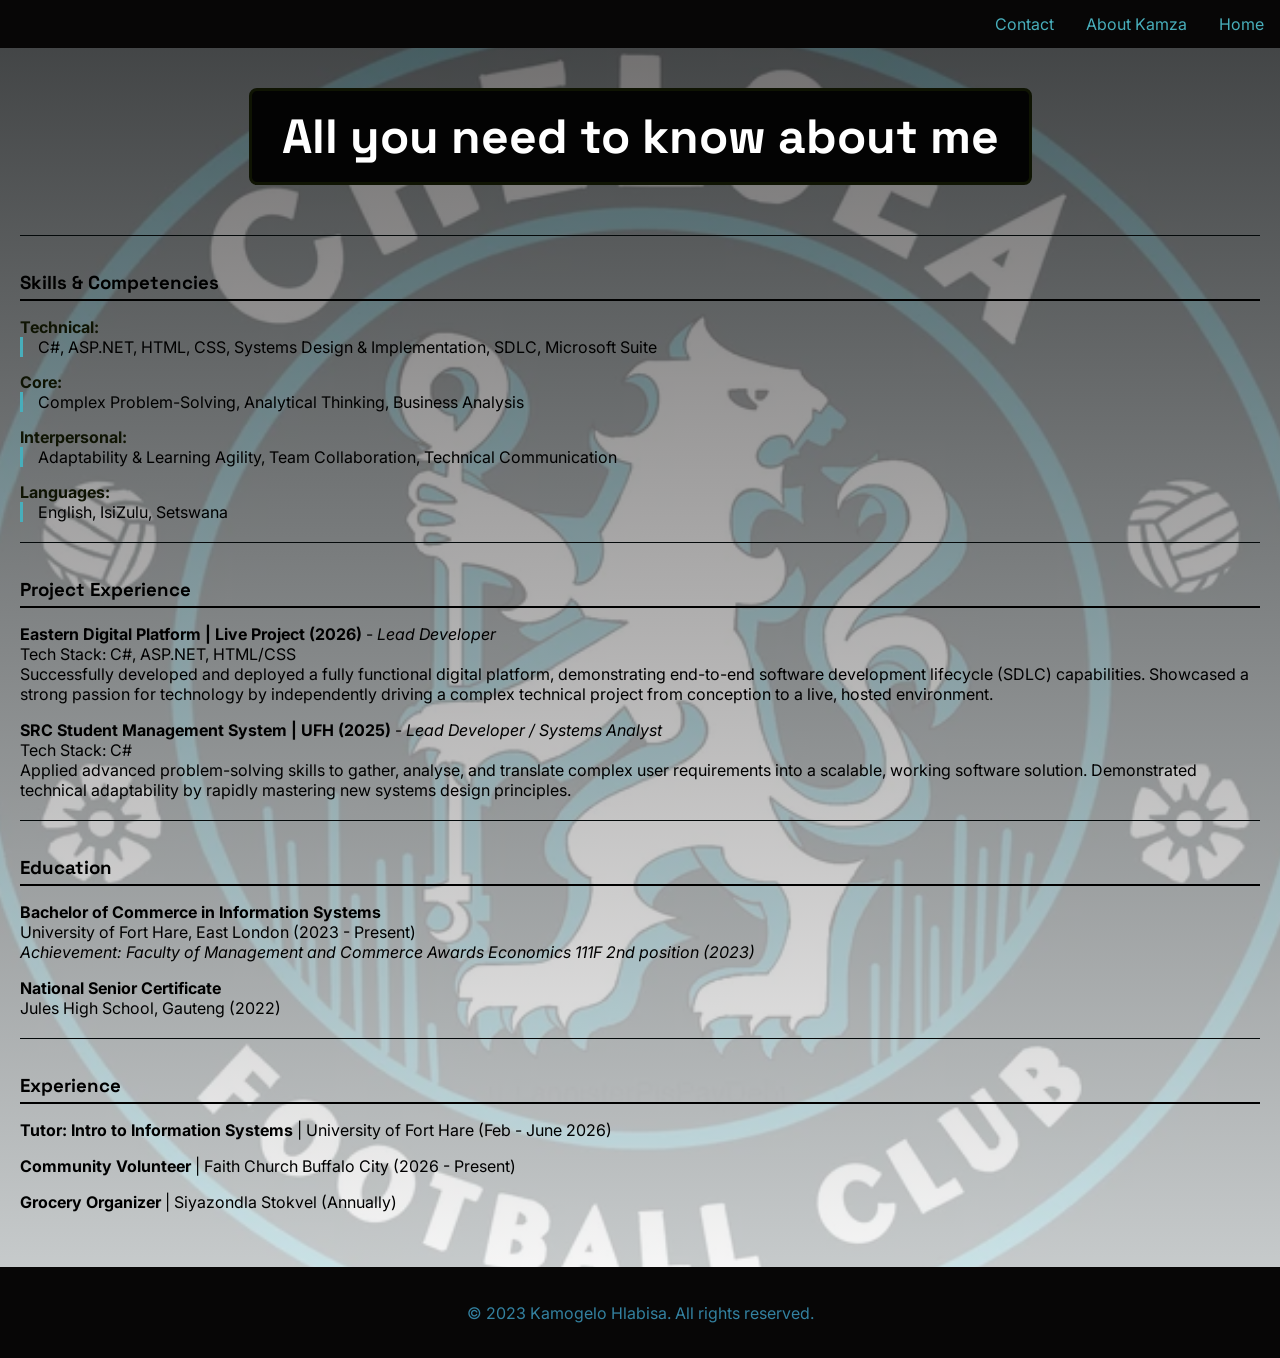
==== About.html @ 7804f016 "docs(html and css style sheets): Added new files, 3 html files and a style sheet" ====
<!DOCTYPE html>
<html lang="en">
<head>
    <meta charset="UTF-8">
    <meta name="viewport" content="width=device-width, initial-scale=1.0" />
    
    <title>Kamogelo Hlabisa</title>
    
    <link href="styles.css" rel="stylesheet" />
</head>

<body>
 <ul>
        <li><a href="index.html">Home</a></li>
        <li><a href="About.html">About Kamza</a></li>
        <li><a href="Contact.html">Contact</a></li>
    </ul>

    <div class="container">
        <h1>All you need to know about me</h1>
        
        <div class="content">

            <hr>

            <h3>Skills & Competencies</h3>
            <dl>
                <dt><strong>Technical:</strong></dt>
                <dd>C#, ASP.NET, HTML, CSS, Systems Design & Implementation, SDLC, Microsoft Suite</dd>
                
                <dt><strong>Core:</strong></dt>
                <dd>Complex Problem-Solving, Analytical Thinking, Business Analysis</dd>
                
                <dt><strong>Interpersonal:</strong></dt>
                <dd>Adaptability & Learning Agility, Team Collaboration, Technical Communication</dd>
                
                <dt><strong>Languages:</strong></dt>
                <dd>English, IsiZulu, Setswana</dd>
            </dl>
             <hr>

            <h3>Project Experience</h3>
            <p>
                <strong>Eastern Digital Platform | Live Project (2026)</strong> - <em>Lead Developer</em><br>
                Tech Stack: C#, ASP.NET, HTML/CSS<br>
                Successfully developed and deployed a fully functional digital platform, demonstrating end-to-end software development lifecycle (SDLC) capabilities. Showcased a strong passion for technology by independently driving a complex technical project from conception to a live, hosted environment.
            </p>
            <p>
                <strong>SRC Student Management System | UFH (2025)</strong> - <em>Lead Developer / Systems Analyst</em><br>
                Tech Stack: C#<br>
                Applied advanced problem-solving skills to gather, analyse, and translate complex user requirements into a scalable, working software solution. Demonstrated technical adaptability by rapidly mastering new systems design principles.
            </p>
             <hr>

            <h3>Education</h3>
            <p>
                <strong>Bachelor of Commerce in Information Systems</strong><br>
                University of Fort Hare, East London (2023 - Present)<br>
                <em>Achievement: Faculty of Management and Commerce Awards Economics 111F 2nd position (2023)</em>
            </p>
            <p>
                <strong>National Senior Certificate</strong><br>
                Jules High School, Gauteng (2022)
            </p>
             <hr>

            <h3>Experience</h3>
            <p><strong>Tutor: Intro to Information Systems</strong> | University of Fort Hare (Feb - June 2026)</p>
            <p><strong>Community Volunteer</strong> | Faith Church Buffalo City (2026 - Present)</p>
            <p><strong>Grocery Organizer</strong> | Siyazondla Stokvel (Annually)</p>
        </div>
    </div>
</body>

<footer>
    <p>&copy; 2023 Kamogelo Hlabisa. All rights reserved.</p>
</footer>
---- styles.css ----
@import url('https://fonts.googleapis.com/css2?family=Inter:wght@400;500;600;700&family=Space+Grotesk:wght@700&display=swap');

        body {
            font-family: 'Inter', Arial, sans-serif;
            background-color: rgb(22, 22, 22);
            background-image: linear-gradient(rgba(73, 71, 71, 0.8), rgba(255, 255, 255, 0.8)), url("chels.webp");
            background-repeat: no-repeat;
            background-position: center;
            background-size: cover;
            margin: 0;
            display: flex;
            flex-direction: column;
        }

        ul {
            list-style-type: none;
            margin: 0;
            padding: 0;
            overflow: hidden;
            background-color: rgb(7, 6, 6);
        }

        ul li {
            float: right;
        }

        ul li a {
            display: block;
            color: rgb(72, 174, 187);
            text-align: center;
            padding: 14px 16px;
            text-decoration: none;
        }

        ul li a:hover {
            background-color: rgb(240, 238, 238);
        }

        h1 {
            font-family: 'Space Grotesk', sans-serif; 
            font-size: 3rem; 
            color: white;
            text-align: center;
            background-color: rgb(3, 3, 3);
            border: 3px solid rgb(15, 20, 3);
            border-radius: 8px;
            width: fit-content; 
            margin: 0;               
            padding: 15px 30px; 
        }

        p.solid {
            outline-style: solid;
        }

        .opening {
            max-width: 700px; 
            font-size: 1.125rem; 
            line-height: 1.7; 
            text-align: center; 
            color: rgb(22, 59, 68);  
            background-color: rgb(174, 182, 189); 
            margin: 0;               
            padding: 30px;           
            border-radius: 12px;     
            box-shadow: 0 4px 15px rgba(0,0,0,0.2); 
        }

        footer {
            margin-top: auto; 
            background-color: rgb(7, 6, 6); 
            color: rgb(51, 129, 160);
            text-align: center;
            padding: 20px 0;
            width: 100%;
        }

        .container {
            display: flex;
            flex-direction: column;
            justify-content: center; 
            align-items: center;     
            gap: 30px;               
            flex: 1;                 
            padding: 40px 20px;
        }

       
        .content {
            text-align: left;
        }

        h2 {
            font-family: 'Space Grotesk', sans-serif;
            text-align: center;
            margin-top: 0;
            margin-bottom: 5px;
            color: rgb(15, 20, 3);
        }

        .contact-info {
            text-align: center;
            font-size: 0.95rem;
            margin-top: 0;
            margin-bottom: 20px;
        }

        h3 {
            font-family: 'Space Grotesk', sans-serif;
            color: black;
            border-bottom: 2px solid black;
            padding-bottom: 5px;
            margin-top: 35px;
            margin-bottom: 15px;
        }

 
        hr {
            border: 0;
            border-top: 1px solid rgb(4, 9, 10);
            margin: 20px 0;
        }

        dt {
            margin-top: 15px;
            color: rgb(15, 20, 3);
        }

        dd {
            margin-left: 0;
            padding-left: 15px;
            border-left: 3px solid rgb(72, 174, 187);
            margin-bottom: 10px;
        }

        p {
            margin-bottom: 15px;
        }
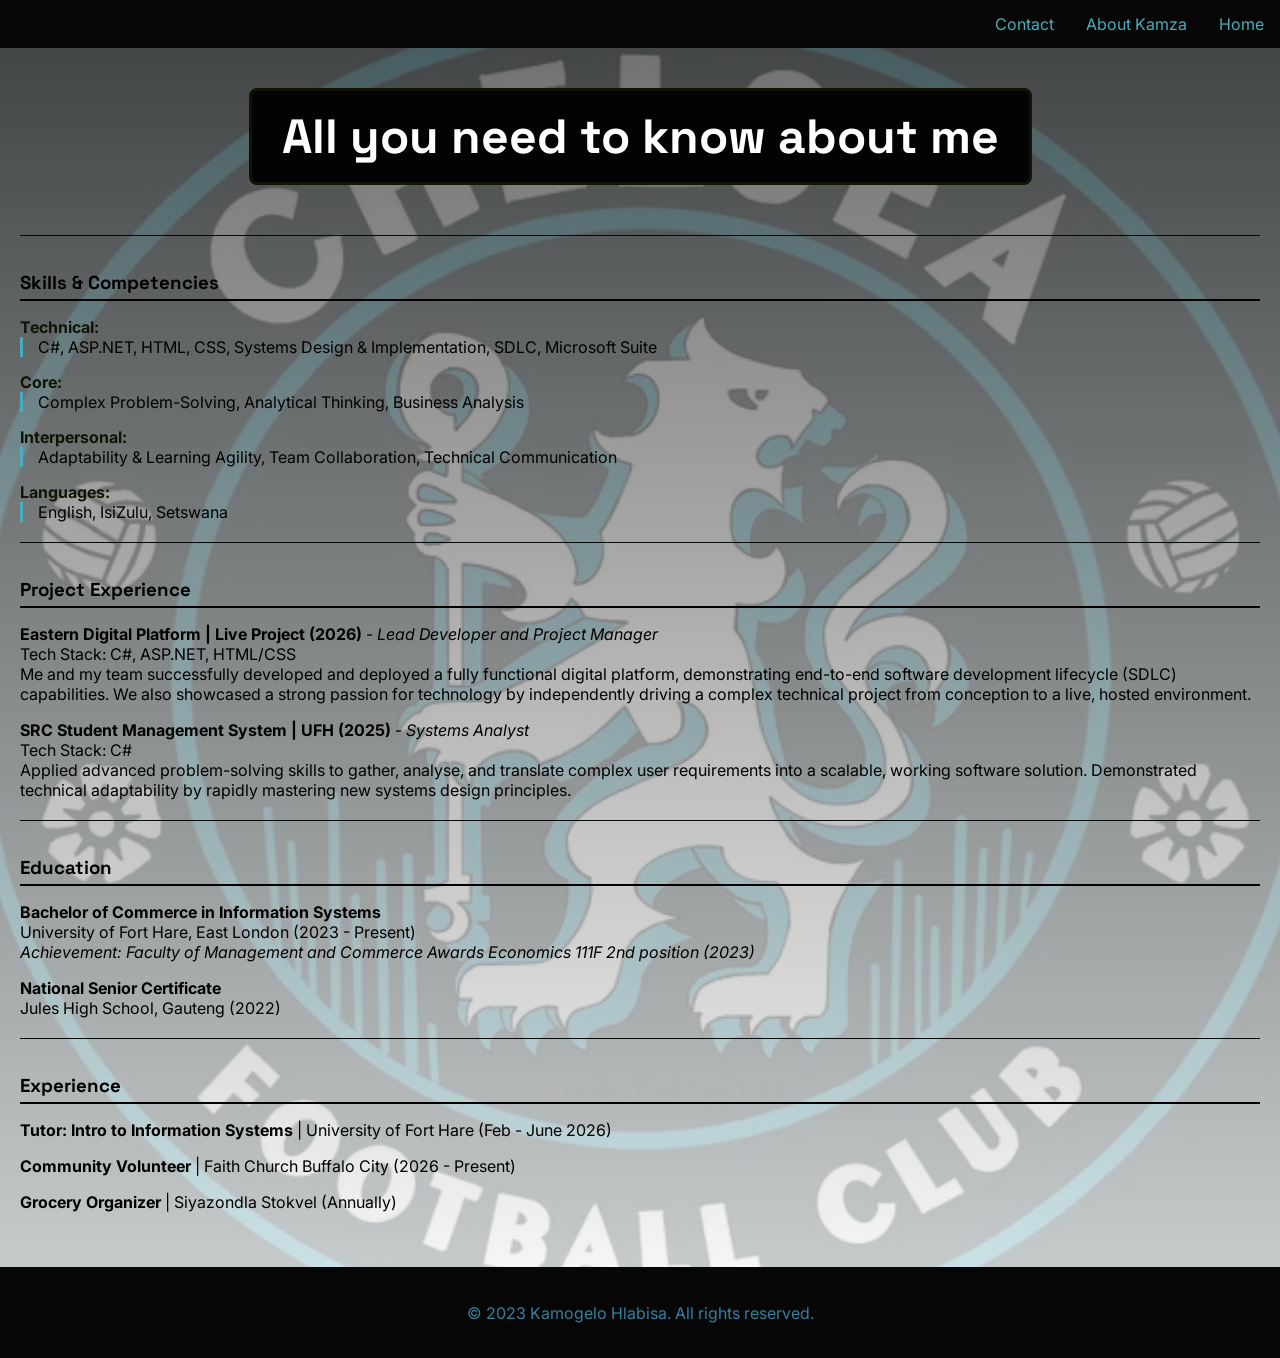
==== commit 7ac9b2dc: "Changed the index and about html files" ====
--- a/About.html
+++ b/About.html
@@ -41,12 +41,12 @@
 
             <h3>Project Experience</h3>
             <p>
-                <strong>Eastern Digital Platform | Live Project (2026)</strong> - <em>Lead Developer</em><br>
+                <strong>Eastern Digital Platform | Live Project (2026)</strong> - <em>Lead Developer and Project Manager</em><br>
                 Tech Stack: C#, ASP.NET, HTML/CSS<br>
-                Successfully developed and deployed a fully functional digital platform, demonstrating end-to-end software development lifecycle (SDLC) capabilities. Showcased a strong passion for technology by independently driving a complex technical project from conception to a live, hosted environment.
+                Me and my team successfully developed and deployed a fully functional digital platform, demonstrating end-to-end software development lifecycle (SDLC) capabilities. We also showcased a strong passion for technology by independently driving a complex technical project from conception to a live, hosted environment.
             </p>
             <p>
-                <strong>SRC Student Management System | UFH (2025)</strong> - <em>Lead Developer / Systems Analyst</em><br>
+                <strong>SRC Student Management System | UFH (2025)</strong> - <em>Systems Analyst</em><br>
                 Tech Stack: C#<br>
                 Applied advanced problem-solving skills to gather, analyse, and translate complex user requirements into a scalable, working software solution. Demonstrated technical adaptability by rapidly mastering new systems design principles.
             </p>
